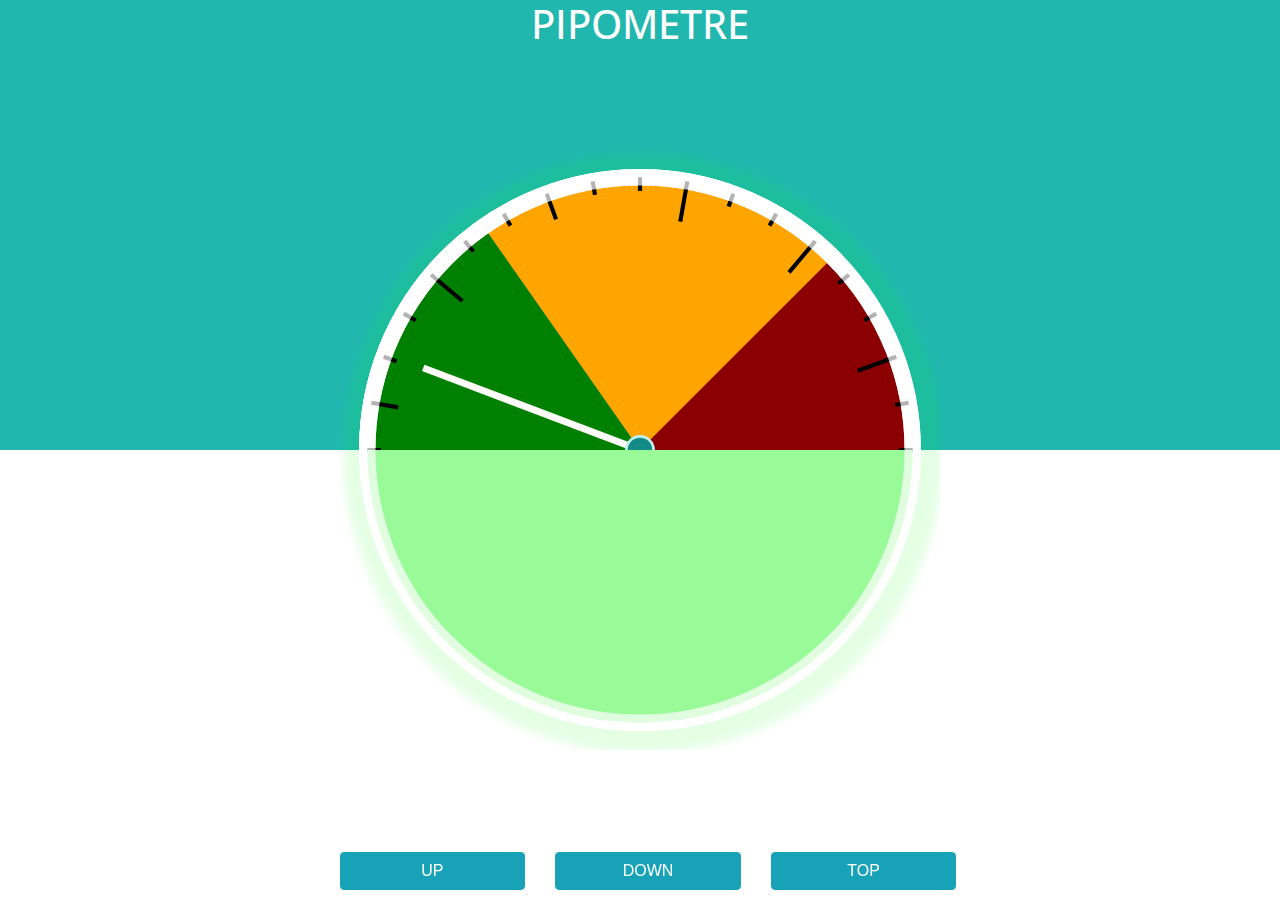
==== index.html @ d34413d7 "css button" ====
<head>
  <link rel="icon" href="favicon.ico" />
  <link rel="stylesheet" href="style.css">
  <link href="https://fonts.googleapis.com/css?family=Open+Sans" rel="stylesheet">
  <link rel="stylesheet" href="https://stackpath.bootstrapcdn.com/bootstrap/4.3.1/css/bootstrap.min.css" integrity="sha384-ggOyR0iXCbMQv3Xipma34MD+dH/1fQ784/j6cY/iJTQUOhcWr7x9JvoRxT2MZw1T" crossorigin="anonymous">
  <script type = "text/javascript" src = "script.js" ></script>
</head>

<body onkeydown="arrow_control(event)">>


  <div class="filler" id="filler">
    <h1>PIPOMETRE</h1>



    <p id="angle"></p>
    <p id="speed"></p>
  </div>
  <svg  viewBox="0 0 440 440">

    <filter id="innerShadow" x="-20%" y="-20%" width="140%" height="140%">
      <feGaussianBlur in="SourceGraphic" stdDeviation="3" result="blur"/>
      <feOffset in="blur" dx="2.5" dy="2.5"/>
    </filter>

    <g>
      <circle id="shadow" style="fill:rgba(0,255,0,0.1)" cx="220" cy="220" r="220" filter="url(#innerShadow)"></circle>
      <circle id="circle" style="stroke: #FFF; stroke-width: 12px; fill:darkred" cx="220" cy="220" r="200"></circle>
      <path d="M20,220 a1,1 0 0,0 400,0" style="stroke: #FFF; stroke-width: 12px; fill:orange;" transform="rotate(135 220 220)" />
      <path d="M20,220 a1,1 0 0,0 400,0" style="stroke: #FFF; stroke-width: 12px; fill:green;" transform="rotate(55 220 220)" />
    </g>
    <g>

      <line x1="20" y1="220" x2="30" y2="220" transform="rotate(0 220 220)" style="stroke-width: 3px; stroke: black;"></line>
      <line x1="20" y1="220" x2="40" y2="220" transform="rotate(10 220 220)" style="stroke-width: 3px; stroke: black;"></line>
      <line x1="20" y1="220" x2="30" y2="220" transform="rotate(20 220 220)" style="stroke-width: 3px; stroke: black;"></line>
      <line x1="20" y1="220" x2="30" y2="220" transform="rotate(30 220 220)" style="stroke-width: 3px; stroke: black;"></line>
      <line x1="20" y1="220" x2="50" y2="220" transform="rotate(40 220 220)" style="stroke-width: 3px; stroke: black;"></line>
      <line x1="20" y1="220" x2="30" y2="220" transform="rotate(50 220 220)" style="stroke-width: 3px; stroke: black;"></line>
      <line x1="20" y1="220" x2="30" y2="220" transform="rotate(60 220 220)" style="stroke-width: 3px; stroke: black;"></line>
      <line x1="20" y1="220" x2="40" y2="220" transform="rotate(70 220 220)" style="stroke-width: 3px; stroke: black;"></line>
      <line x1="20" y1="220" x2="30" y2="220" transform="rotate(80 220 220)" style="stroke-width: 3px; stroke: black;"></line>
      <line x1="20" y1="220" x2="30" y2="220" transform="rotate(90 220 220)" style="stroke-width: 3px; stroke: black;"></line>
      <line x1="20" y1="220" x2="50" y2="220" transform="rotate(100 220 220)" style="stroke-width: 3px; stroke: black;"></line>
      <line x1="20" y1="220" x2="30" y2="220" transform="rotate(110 220 220)" style="stroke-width: 3px; stroke: black;"></line>
      <line x1="20" y1="220" x2="30" y2="220" transform="rotate(120 220 220)" style="stroke-width: 3px; stroke: black;"></line>
      <line x1="20" y1="220" x2="50" y2="220" transform="rotate(130 220 220)" style="stroke-width: 3px; stroke: black;"></line>
      <line x1="20" y1="220" x2="30" y2="220" transform="rotate(140 220 220)" style="stroke-width: 3px; stroke: black;"></line>
      <line x1="20" y1="220" x2="30" y2="220" transform="rotate(150 220 220)" style="stroke-width: 3px; stroke: black;"></line>
      <line x1="20" y1="220" x2="50" y2="220" transform="rotate(160 220 220)" style="stroke-width: 3px; stroke: black;"></line>
      <line x1="20" y1="220" x2="30" y2="220" transform="rotate(170 220 220)" style="stroke-width: 3px; stroke: black;"></line>
      <line x1="20" y1="220" x2="30" y2="220" transform="rotate(180 220 220)" style="stroke-width: 3px; stroke: black;"></line>
    </g>


    <g>
      <line x1="220" y1="220" x2="50" y2="220" transform="rotate(2 220 220)" style="stroke-width: 5px; stroke: #fffbf9;" id="pipohand">
      </line>
    </g>
    <circle id="center" style="fill:#128A86; stroke: #C1EFED; stroke-width: 2px;" cx="220" cy="220" r="10"></circle>
    <path d="M20,220 a1,1 0 0,0 400,0" id="bottom_captor" style="stroke: #FFF; stroke-width: 12px; fill:steelblue;" />
    <circle id="circle" style="stroke: #FFF; stroke-width: 12px; fill:grey; opacity:0.7; fill-opacity:0" cx="220" cy="220" r="200"></circle>
  </svg>
<footer>
  <div class="row">
    <div class="col-lg-2 offset-lg-3">
      <button class="btn btn-info" onclick="up()">UP</button>
    </div>
    <div class="col-lg-2">
      <button class="btn btn-info" onclick="down()">DOWN</button>
    </div>
    <div class="col-lg-2">
      <button class="btn btn-info" onclick="chris()">TOP</button>
    </div>
  </div>
</footer>



</body>
---- style.css ----
body {
  background: #eee;
}

svg {
  display: block;
  position: absolute;
  top: 50%;
  left: 50%;
  transform: translate(-50%, -50%);
  max-width: 600px;
}

.filler {
  background: #20B7AF;
  position: absolute;
  bottom: 50%;
  top: 0;
  left: 0;
  right: 0;;
}

 path { transition: fill 1s ease; }

h1 {
  color : white;
  text-align: center;
  font-family: 'Open Sans', sans-serif;
  width : 100%
}

.red_alert {
  animation-name: example;
  animation-duration: 0.5s;
  animation-iteration-count:infinite;
}


@keyframes example {
  0%   {background: red;}
  50%  {background: darkred;}
  100%   {background: red;}
}

footer {
  position: fixed;
     left: 0;
     bottom: 10px;
     width: 100%;
  text-align: center;
  padding-top : 5px;
  padding-left: 16px;
}

footer button {
  width : 100%;
  margin-top: 5px;
}
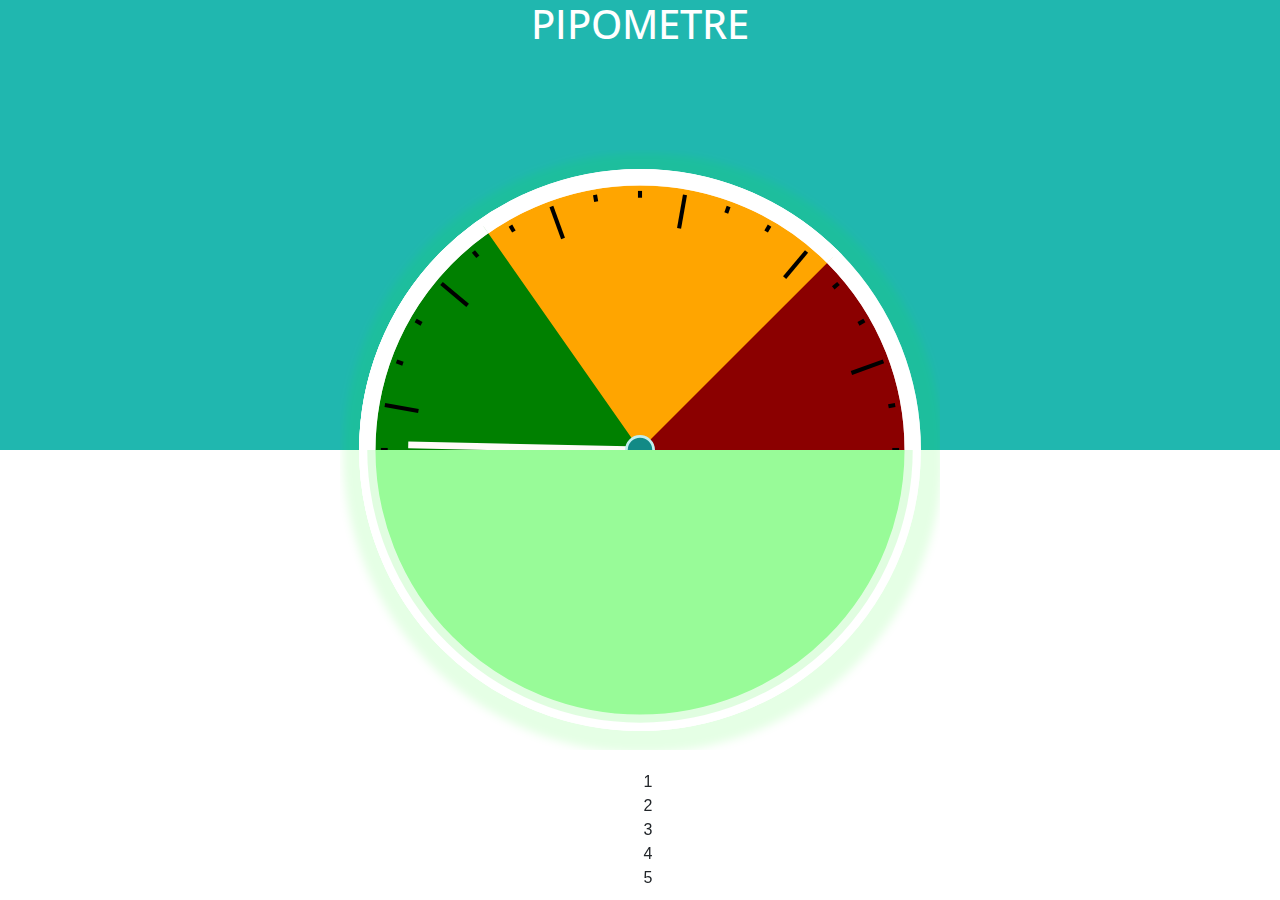
==== commit bd8603cb: "remove useless" ====
--- a/index.html
+++ b/index.html
@@ -4,6 +4,7 @@
   <link href="https://fonts.googleapis.com/css?family=Open+Sans" rel="stylesheet">
   <link rel="stylesheet" href="https://stackpath.bootstrapcdn.com/bootstrap/4.3.1/css/bootstrap.min.css" integrity="sha384-ggOyR0iXCbMQv3Xipma34MD+dH/1fQ784/j6cY/iJTQUOhcWr7x9JvoRxT2MZw1T" crossorigin="anonymous">
   <script type = "text/javascript" src = "script.js" ></script>
+  <title>Pipometre : detecteur de pipeau</title>
 </head>
 
 <body onkeydown="arrow_control(event)">>
@@ -32,25 +33,25 @@
     </g>
     <g>
 
-      <line x1="20" y1="220" x2="30" y2="220" transform="rotate(0 220 220)" style="stroke-width: 3px; stroke: black;"></line>
-      <line x1="20" y1="220" x2="40" y2="220" transform="rotate(10 220 220)" style="stroke-width: 3px; stroke: black;"></line>
-      <line x1="20" y1="220" x2="30" y2="220" transform="rotate(20 220 220)" style="stroke-width: 3px; stroke: black;"></line>
-      <line x1="20" y1="220" x2="30" y2="220" transform="rotate(30 220 220)" style="stroke-width: 3px; stroke: black;"></line>
-      <line x1="20" y1="220" x2="50" y2="220" transform="rotate(40 220 220)" style="stroke-width: 3px; stroke: black;"></line>
-      <line x1="20" y1="220" x2="30" y2="220" transform="rotate(50 220 220)" style="stroke-width: 3px; stroke: black;"></line>
-      <line x1="20" y1="220" x2="30" y2="220" transform="rotate(60 220 220)" style="stroke-width: 3px; stroke: black;"></line>
-      <line x1="20" y1="220" x2="40" y2="220" transform="rotate(70 220 220)" style="stroke-width: 3px; stroke: black;"></line>
-      <line x1="20" y1="220" x2="30" y2="220" transform="rotate(80 220 220)" style="stroke-width: 3px; stroke: black;"></line>
-      <line x1="20" y1="220" x2="30" y2="220" transform="rotate(90 220 220)" style="stroke-width: 3px; stroke: black;"></line>
-      <line x1="20" y1="220" x2="50" y2="220" transform="rotate(100 220 220)" style="stroke-width: 3px; stroke: black;"></line>
-      <line x1="20" y1="220" x2="30" y2="220" transform="rotate(110 220 220)" style="stroke-width: 3px; stroke: black;"></line>
-      <line x1="20" y1="220" x2="30" y2="220" transform="rotate(120 220 220)" style="stroke-width: 3px; stroke: black;"></line>
-      <line x1="20" y1="220" x2="50" y2="220" transform="rotate(130 220 220)" style="stroke-width: 3px; stroke: black;"></line>
-      <line x1="20" y1="220" x2="30" y2="220" transform="rotate(140 220 220)" style="stroke-width: 3px; stroke: black;"></line>
-      <line x1="20" y1="220" x2="30" y2="220" transform="rotate(150 220 220)" style="stroke-width: 3px; stroke: black;"></line>
-      <line x1="20" y1="220" x2="50" y2="220" transform="rotate(160 220 220)" style="stroke-width: 3px; stroke: black;"></line>
-      <line x1="20" y1="220" x2="30" y2="220" transform="rotate(170 220 220)" style="stroke-width: 3px; stroke: black;"></line>
-      <line x1="20" y1="220" x2="30" y2="220" transform="rotate(180 220 220)" style="stroke-width: 3px; stroke: black;"></line>
+      <line x1="30" y1="220" x2="35" y2="220" transform="rotate(0 220 220)" style="stroke-width: 3px; stroke: black;"></line>
+      <line x1="30" y1="220" x2="55" y2="220" transform="rotate(10 220 220)" style="stroke-width: 3px; stroke: black;"></line>
+      <line x1="30" y1="220" x2="35" y2="220" transform="rotate(20 220 220)" style="stroke-width: 3px; stroke: black;"></line>
+      <line x1="30" y1="220" x2="35" y2="220" transform="rotate(30 220 220)" style="stroke-width: 3px; stroke: black;"></line>
+      <line x1="30" y1="220" x2="55" y2="220" transform="rotate(40 220 220)" style="stroke-width: 3px; stroke: black;"></line>
+      <line x1="30" y1="220" x2="35" y2="220" transform="rotate(50 220 220)" style="stroke-width: 3px; stroke: black;"></line>
+      <line x1="30" y1="220" x2="35" y2="220" transform="rotate(60 220 220)" style="stroke-width: 3px; stroke: black;"></line>
+      <line x1="30" y1="220" x2="55" y2="220" transform="rotate(70 220 220)" style="stroke-width: 3px; stroke: black;"></line>
+      <line x1="30" y1="220" x2="35" y2="220" transform="rotate(80 220 220)" style="stroke-width: 3px; stroke: black;"></line>
+      <line x1="30" y1="220" x2="35" y2="220" transform="rotate(90 220 220)" style="stroke-width: 3px; stroke: black;"></line>
+      <line x1="30" y1="220" x2="55" y2="220" transform="rotate(100 220 220)" style="stroke-width: 3px; stroke: black;"></line>
+      <line x1="30" y1="220" x2="35" y2="220" transform="rotate(110 220 220)" style="stroke-width: 3px; stroke: black;"></line>
+      <line x1="30" y1="220" x2="35" y2="220" transform="rotate(120 220 220)" style="stroke-width: 3px; stroke: black;"></line>
+      <line x1="30" y1="220" x2="55" y2="220" transform="rotate(130 220 220)" style="stroke-width: 3px; stroke: black;"></line>
+      <line x1="30" y1="220" x2="35" y2="220" transform="rotate(140 220 220)" style="stroke-width: 3px; stroke: black;"></line>
+      <line x1="30" y1="220" x2="35" y2="220" transform="rotate(150 220 220)" style="stroke-width: 3px; stroke: black;"></line>
+      <line x1="30" y1="220" x2="55" y2="220" transform="rotate(160 220 220)" style="stroke-width: 3px; stroke: black;"></line>
+      <line x1="30" y1="220" x2="35" y2="220" transform="rotate(170 220 220)" style="stroke-width: 3px; stroke: black;"></line>
+      <line x1="30" y1="220" x2="35" y2="220" transform="rotate(180 220 220)" style="stroke-width: 3px; stroke: black;"></line>
     </g>
 
 
@@ -62,18 +63,18 @@
     <path d="M20,220 a1,1 0 0,0 400,0" id="bottom_captor" style="stroke: #FFF; stroke-width: 12px; fill:steelblue;" />
     <circle id="circle" style="stroke: #FFF; stroke-width: 12px; fill:grey; opacity:0.7; fill-opacity:0" cx="220" cy="220" r="200"></circle>
   </svg>
+
+
+
+
 <footer>
-  <div class="row">
-    <div class="col-lg-2 offset-lg-3">
-      <button class="btn btn-info" onclick="up()">UP</button>
-    </div>
-    <div class="col-lg-2">
-      <button class="btn btn-info" onclick="down()">DOWN</button>
-    </div>
-    <div class="col-lg-2">
-      <button class="btn btn-info" onclick="chris()">TOP</button>
-    </div>
-  </div>
+  <div class="slider" id="slider">
+  <div class="slide" id="slide-1">1</div>
+  <div class="slide" id="slide-2">2</div>
+  <div class="slide" id="slide-3">3</div>
+  <div class="slide" id="slide-4">4</div>
+  <div class="slide" id="slide-5">5</div>
+</div>
 </footer>
 
 
--- a/style.css
+++ b/style.css
@@ -9,6 +9,7 @@
   left: 50%;
   transform: translate(-50%, -50%);
   max-width: 600px;
+  max-height:80%;
 }
 
 .filler {
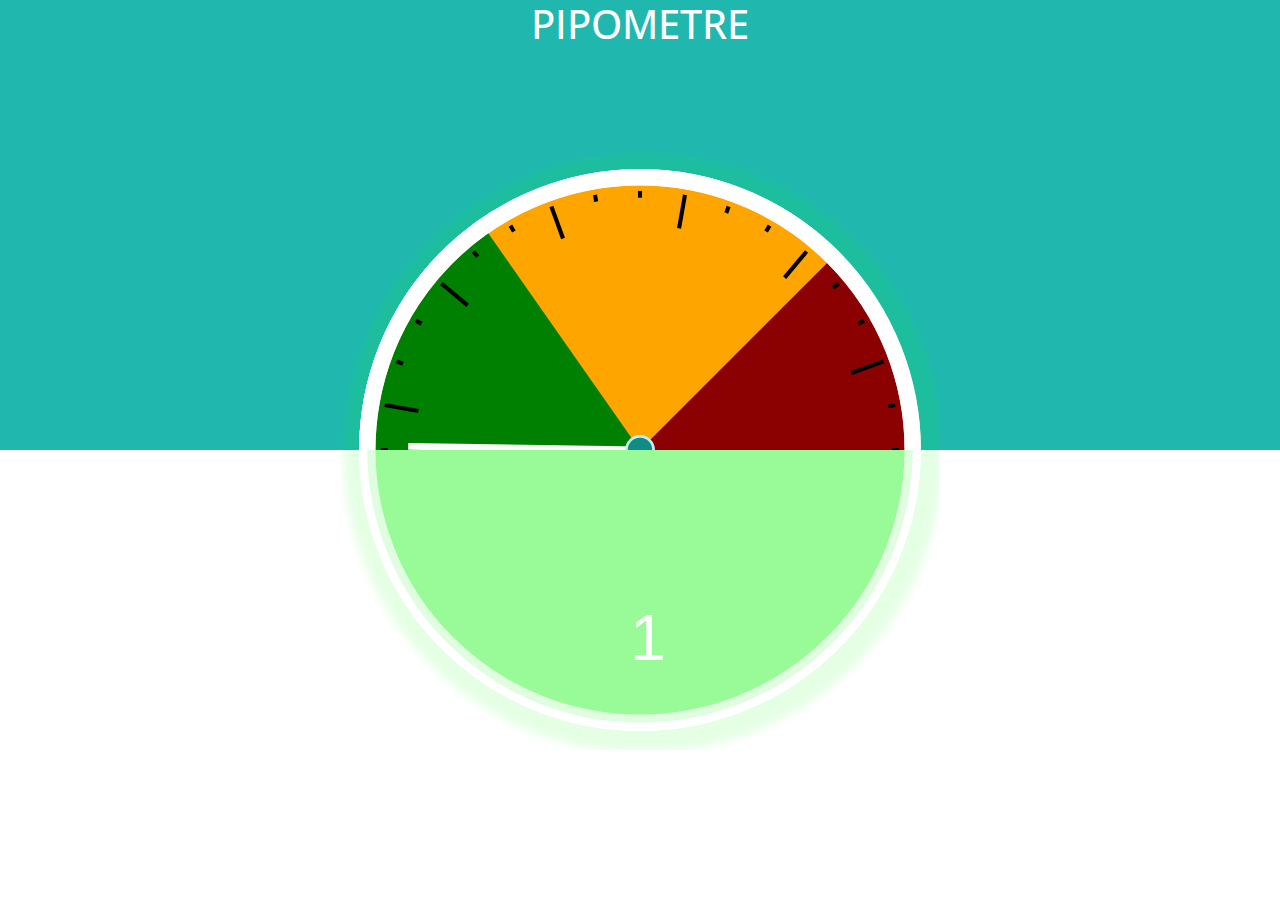
==== commit b384e465: "more ergonomy ?" ====
--- a/index.html
+++ b/index.html
@@ -68,13 +68,15 @@
 
 
 <footer>
-  <div class="slider" id="slider">
+  <div class="row">
+  <div class="slider col-xl-6 offset-xl-3" id="slider">
   <div class="slide" id="slide-1">1</div>
   <div class="slide" id="slide-2">2</div>
   <div class="slide" id="slide-3">3</div>
   <div class="slide" id="slide-4">4</div>
   <div class="slide" id="slide-5">5</div>
 </div>
+</div>
 </footer>
 
 
--- a/style.css
+++ b/style.css
@@ -56,4 +56,21 @@
 footer button {
   width : 100%;
   margin-top: 5px;
+
 }
+
+.slider {
+  width: 100%;
+  height: 300px;
+  display: flex;
+  overflow-x: auto;
+  -webkit-overflow-scrolling: touch;
+}
+
+.slide {
+  width: 100%;
+  flex-shrink: 0;
+  height: 100%;
+  color : white;
+  font-size: 64px;
+}
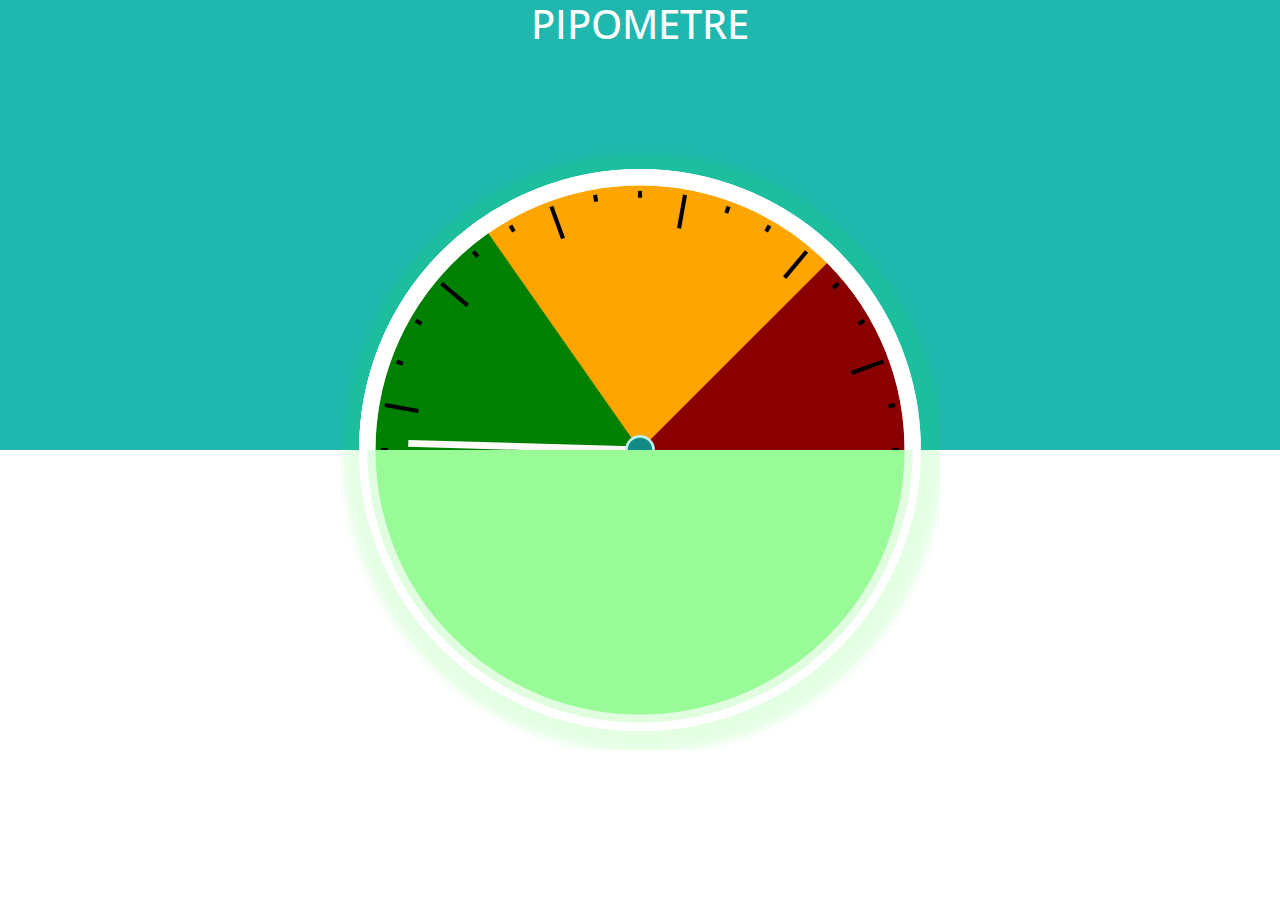
==== commit e0e4762f: "mobile full height" ====
--- a/index.html
+++ b/index.html
@@ -5,6 +5,8 @@
   <link rel="stylesheet" href="https://stackpath.bootstrapcdn.com/bootstrap/4.3.1/css/bootstrap.min.css" integrity="sha384-ggOyR0iXCbMQv3Xipma34MD+dH/1fQ784/j6cY/iJTQUOhcWr7x9JvoRxT2MZw1T" crossorigin="anonymous">
   <script type = "text/javascript" src = "script.js" ></script>
   <title>Pipometre : detecteur de pipeau</title>
+  <meta name="mobile-web-app-capable" content="yes">
+  <meta name="apple-mobile-web-app-capable" content="yes">
 </head>
 
 <body onkeydown="arrow_control(event)">>
@@ -70,11 +72,11 @@
 <footer>
   <div class="row">
   <div class="slider col-xl-6 offset-xl-3" id="slider">
-  <div class="slide" id="slide-1">1</div>
-  <div class="slide" id="slide-2">2</div>
-  <div class="slide" id="slide-3">3</div>
-  <div class="slide" id="slide-4">4</div>
-  <div class="slide" id="slide-5">5</div>
+  <div class="slide" id="slide-1"></div>
+  <div class="slide" id="slide-2"></div>
+  <div class="slide" id="slide-3"></div>
+  <div class="slide" id="slide-4"></div>
+  <div class="slide" id="slide-5"></div>
 </div>
 </div>
 </footer>
--- a/style.css
+++ b/style.css
@@ -61,7 +61,7 @@
 
 .slider {
   width: 100%;
-  height: 300px;
+  height: 100%;
   display: flex;
   overflow-x: auto;
   -webkit-overflow-scrolling: touch;
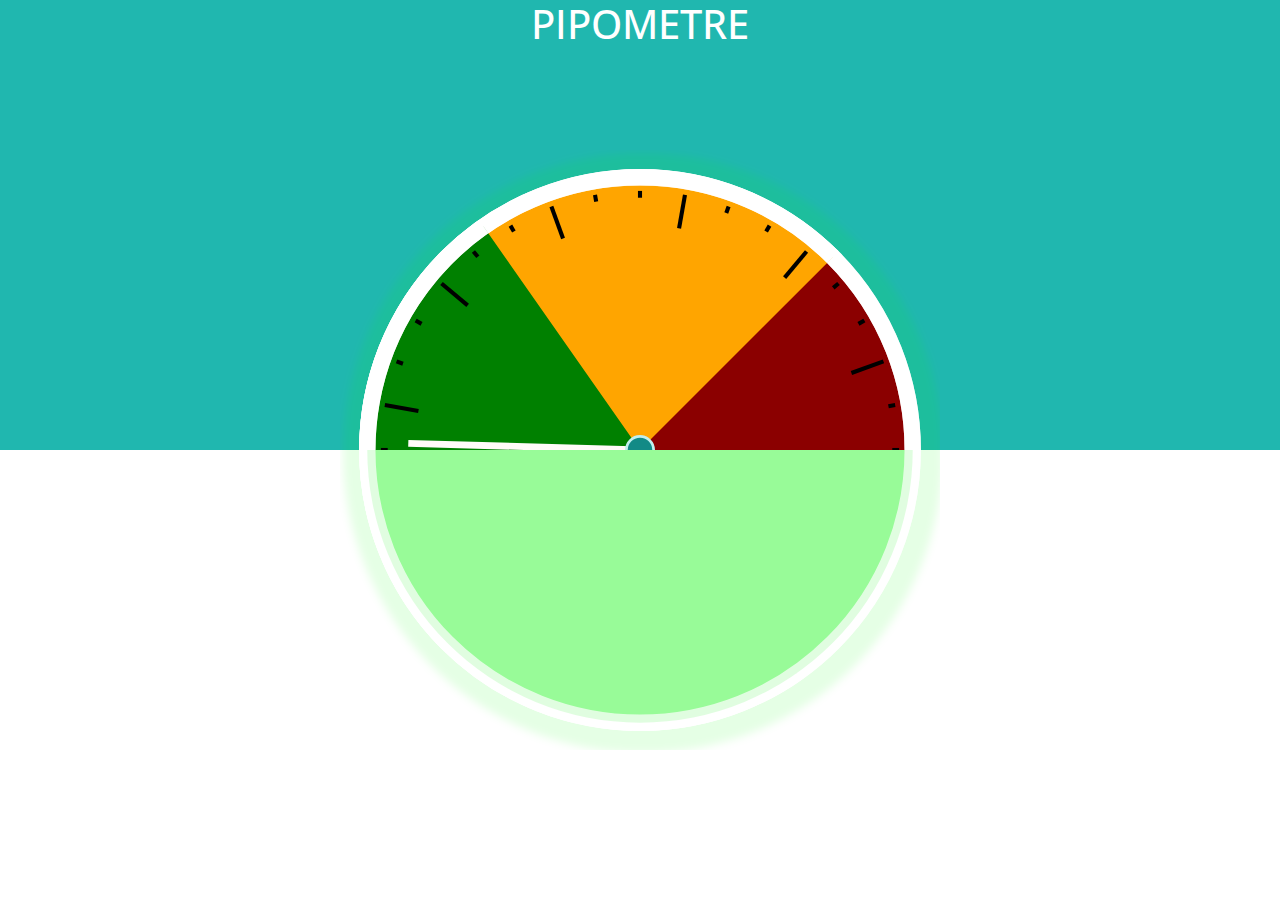
==== commit 815bc909: "wrrooong*" ====
--- a/index.html
+++ b/index.html
@@ -7,6 +7,10 @@
   <title>Pipometre : detecteur de pipeau</title>
   <meta name="mobile-web-app-capable" content="yes">
   <meta name="apple-mobile-web-app-capable" content="yes">
+  <meta
+     name='viewport'
+     content='width=device-width, initial-scale=1.0, maximum-scale=1.0, user-scalable=0'
+/>
 </head>
 
 <body onkeydown="arrow_control(event)">>
--- a/style.css
+++ b/style.css
@@ -44,10 +44,11 @@
 }
 
 footer {
-  position: fixed;
+  position: absolute;
      left: 0;
      bottom: 10px;
      width: 100%;
+  min-height: 100vh;
   text-align: center;
   padding-top : 5px;
   padding-left: 16px;
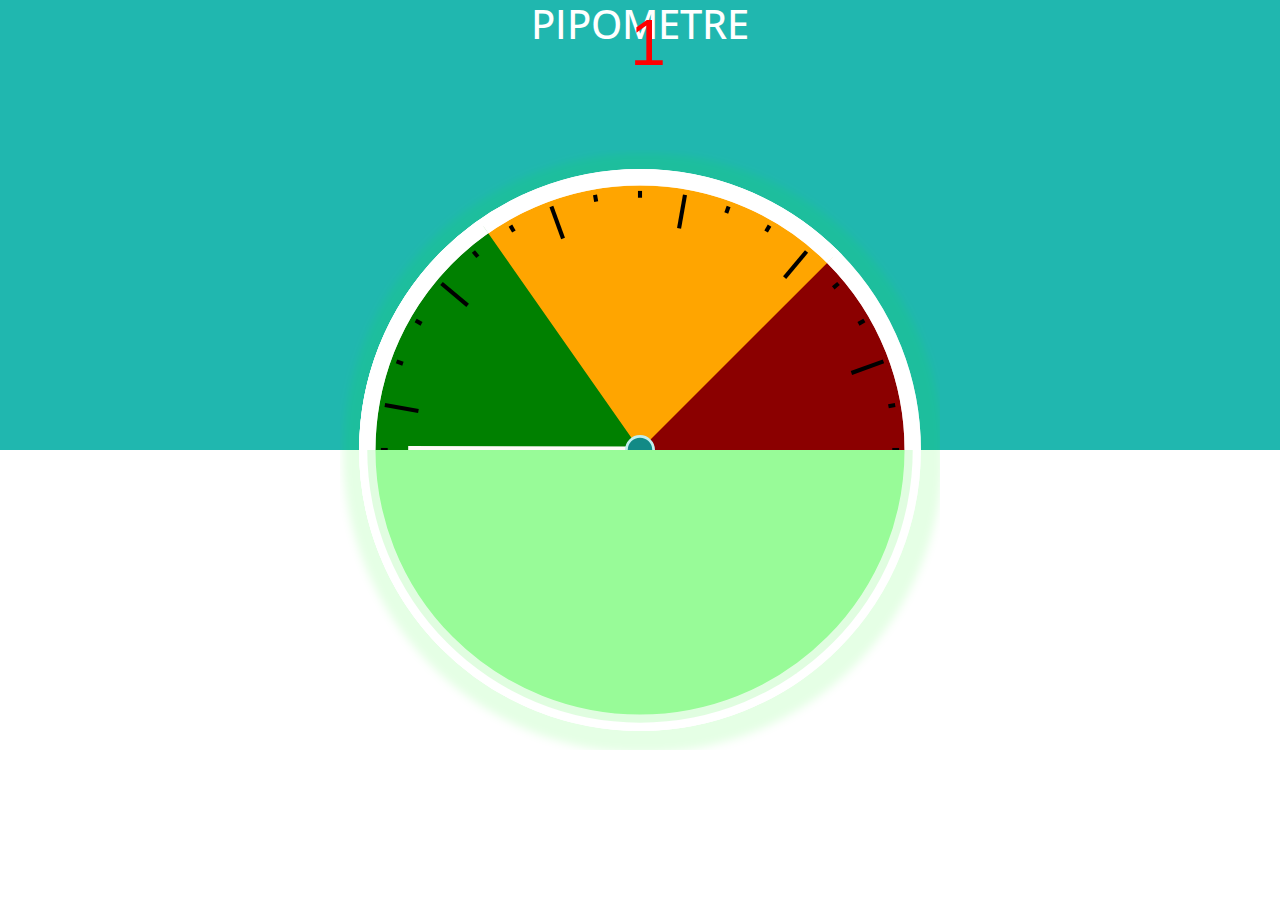
==== commit b84b3f65: "test version" ====
--- a/index.html
+++ b/index.html
@@ -76,11 +76,11 @@
 <footer>
   <div class="row">
   <div class="slider col-xl-6 offset-xl-3" id="slider">
-  <div class="slide" id="slide-1"></div>
-  <div class="slide" id="slide-2"></div>
-  <div class="slide" id="slide-3"></div>
-  <div class="slide" id="slide-4"></div>
-  <div class="slide" id="slide-5"></div>
+  <div class="slide" id="slide-1">1</div>
+  <div class="slide" id="slide-2">2</div>
+  <div class="slide" id="slide-3">3</div>
+  <div class="slide" id="slide-4">4</div>
+  <div class="slide" id="slide-5">5</div>
 </div>
 </div>
 </footer>
--- a/style.css
+++ b/style.css
@@ -48,7 +48,7 @@
      left: 0;
      bottom: 10px;
      width: 100%;
-  min-height: 100vh;
+  height: 100vh;
   text-align: center;
   padding-top : 5px;
   padding-left: 16px;
@@ -72,6 +72,6 @@
   width: 100%;
   flex-shrink: 0;
   height: 100%;
-  color : white;
+  color : red;
   font-size: 64px;
 }
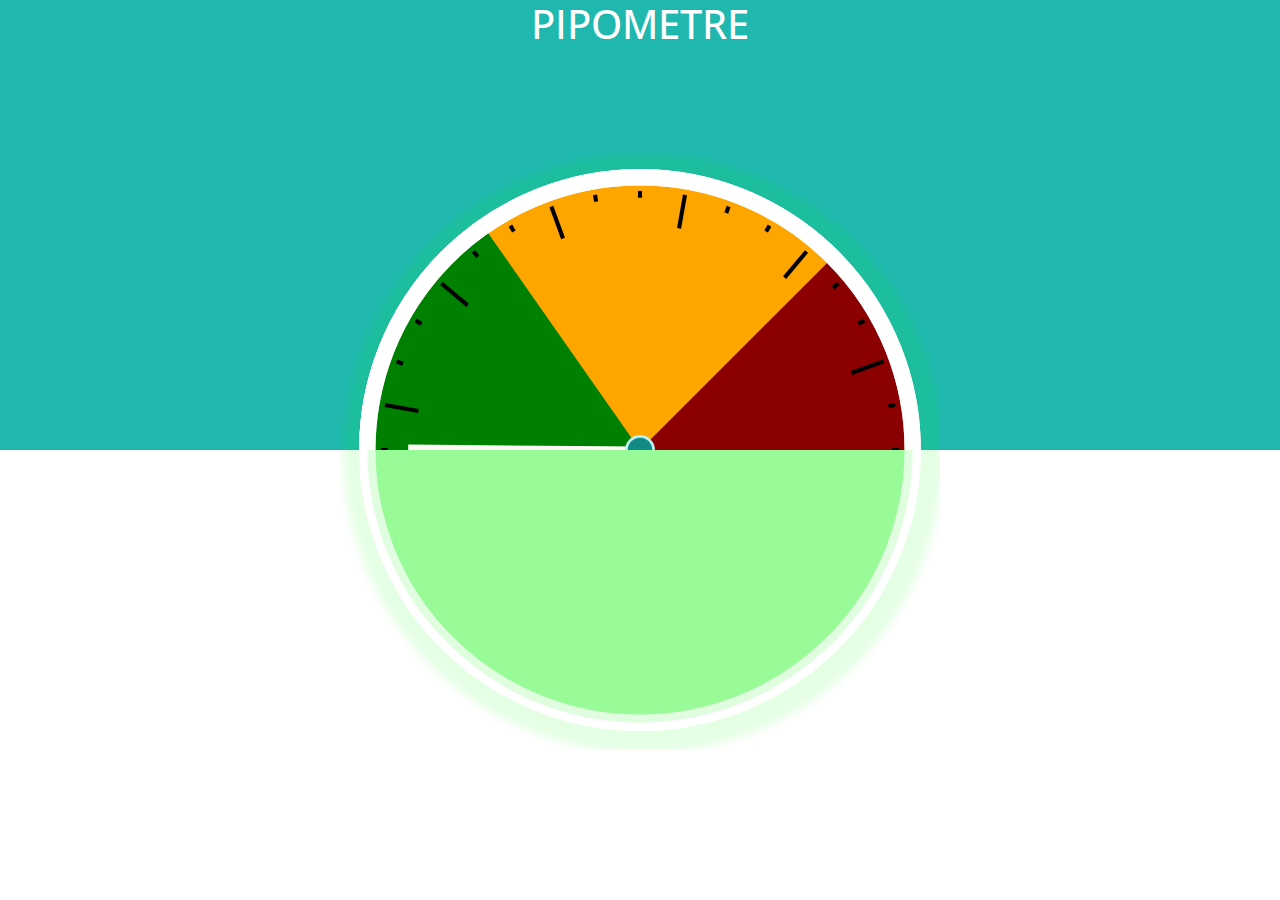
==== commit b78025dd: "test over" ====
--- a/index.html
+++ b/index.html
@@ -76,11 +76,11 @@
 <footer>
   <div class="row">
   <div class="slider col-xl-6 offset-xl-3" id="slider">
-  <div class="slide" id="slide-1">1</div>
-  <div class="slide" id="slide-2">2</div>
-  <div class="slide" id="slide-3">3</div>
-  <div class="slide" id="slide-4">4</div>
-  <div class="slide" id="slide-5">5</div>
+  <div class="slide" id="slide-1"></div>
+  <div class="slide" id="slide-2"></div>
+  <div class="slide" id="slide-3"></div>
+  <div class="slide" id="slide-4"></div>
+  <div class="slide" id="slide-5"></div>
 </div>
 </div>
 </footer>
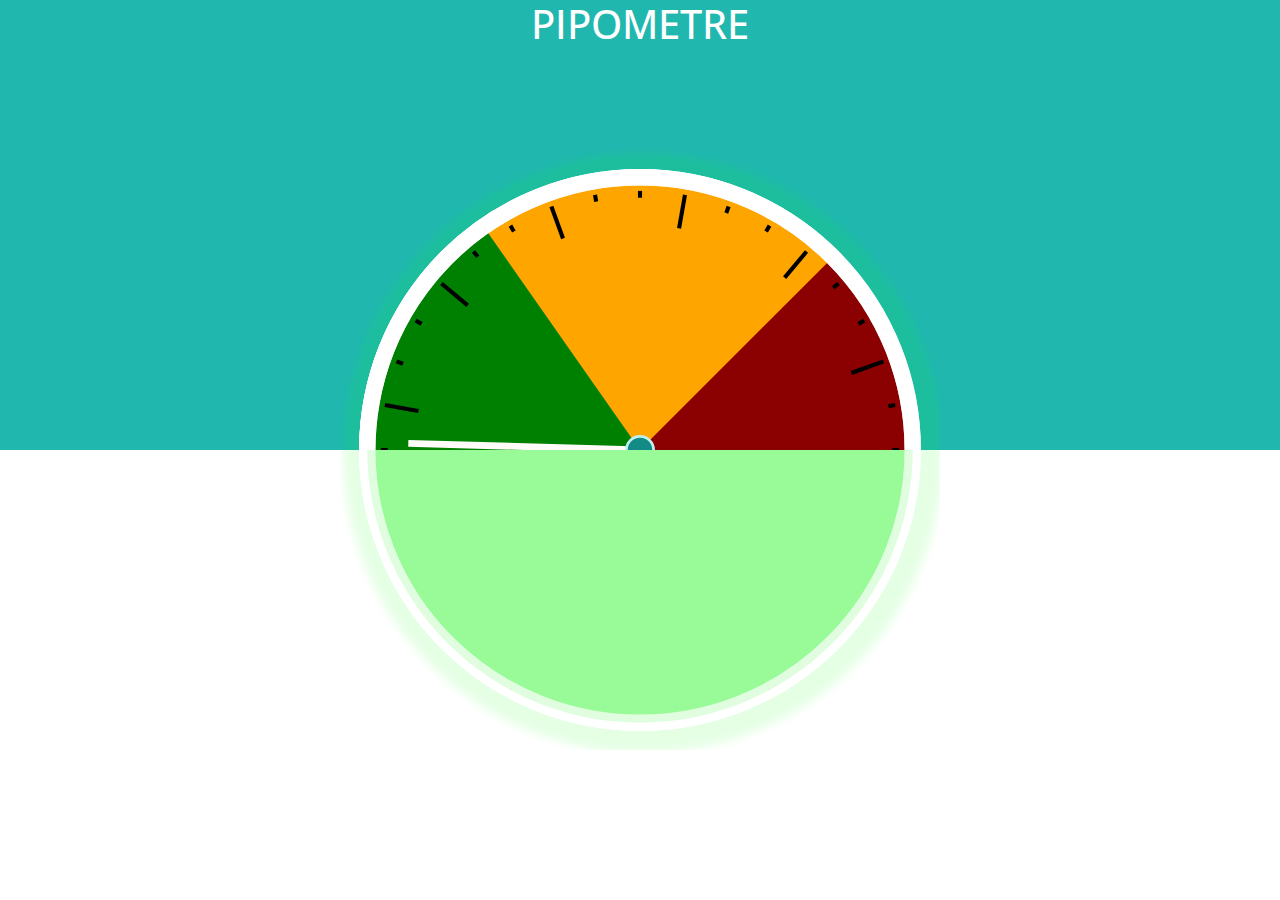
==== commit ca05e926: "reparaired. For now" ====
--- a/index.html
+++ b/index.html
@@ -73,8 +73,7 @@
 
 
 
-<footer>
-  <div class="row">
+<footer class="row">
   <div class="slider col-xl-6 offset-xl-3" id="slider">
   <div class="slide" id="slide-1"></div>
   <div class="slide" id="slide-2"></div>
@@ -82,7 +81,6 @@
   <div class="slide" id="slide-4"></div>
   <div class="slide" id="slide-5"></div>
 </div>
-</div>
 </footer>
 
 
--- a/style.css
+++ b/style.css
@@ -48,7 +48,7 @@
      left: 0;
      bottom: 10px;
      width: 100%;
-  height: 100vh;
+  height: 100%;
   text-align: center;
   padding-top : 5px;
   padding-left: 16px;
